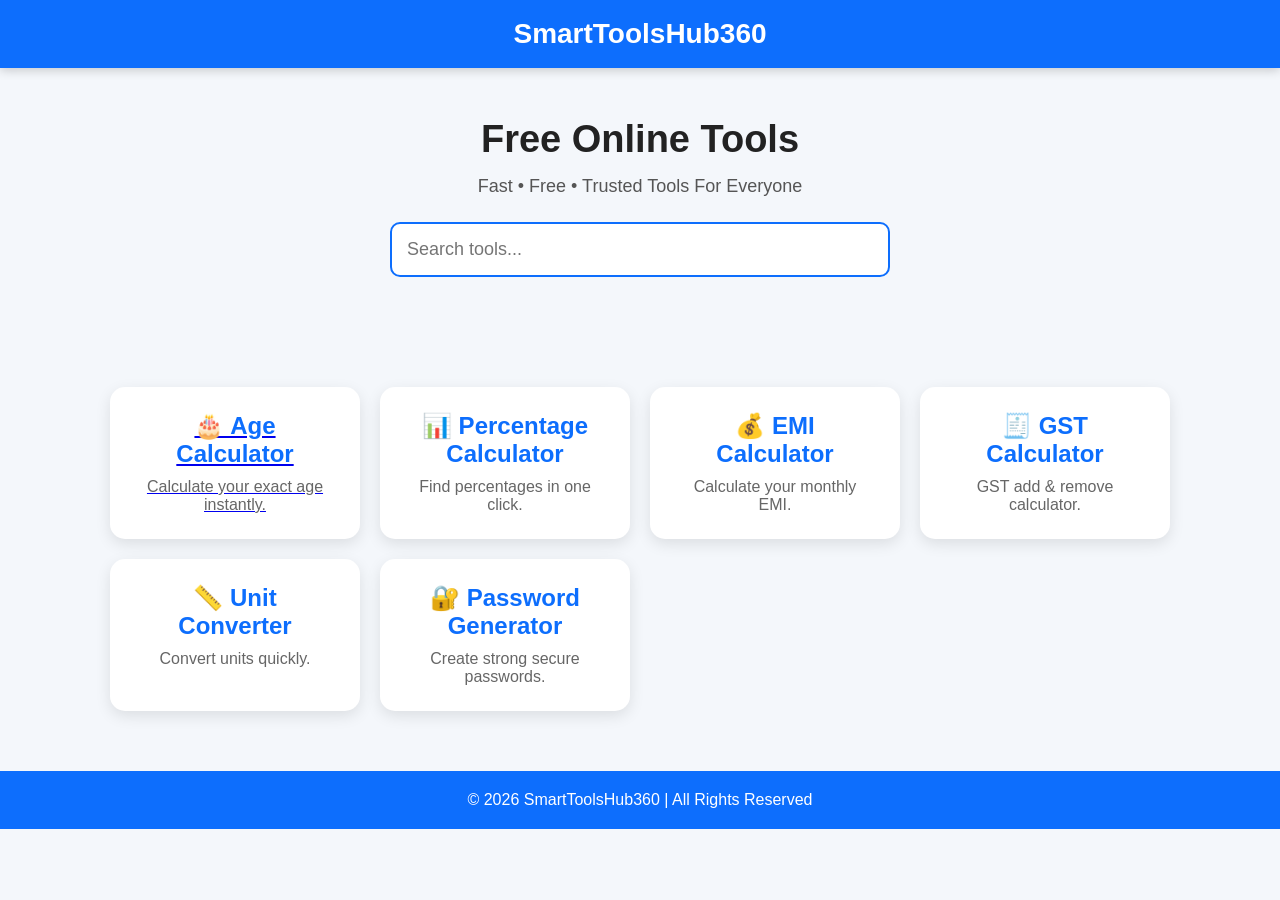
==== index.html @ cface26b "Correct typo in percentage calculator link Fixed typo in anchor tag for percentage calculator." ====
<!DOCTYPE html>
<html lang="en">
<head>
<meta charset="UTF-8">
<meta name="viewport" content="width=device-width, initial-scale=1.0">
<title>SmartToolsHub360 - Free Online Tools</title>

<style>
*{
margin:0;
padding:0;
box-sizing:border-box;
font-family:Arial,Helvetica,sans-serif;
}

body{
background:#f4f7fb;
color:#222;
}

header{
background:#0d6efd;
color:white;
padding:18px;
text-align:center;
font-size:28px;
font-weight:bold;
box-shadow:0 2px 10px rgba(0,0,0,.2);
}

.hero{
text-align:center;
padding:50px 20px;
}

.hero h1{
font-size:38px;
margin-bottom:15px;
}

.hero p{
font-size:18px;
color:#555;
margin-bottom:25px;
}

.search-box{
max-width:500px;
margin:auto;
}

.search-box input{
width:100%;
padding:15px;
font-size:18px;
border-radius:10px;
border:2px solid #0d6efd;
outline:none;
}

.tools{
max-width:1100px;
margin:40px auto;
display:grid;
grid-template-columns:repeat(auto-fit,minmax(220px,1fr));
gap:20px;
padding:20px;
}

.card{
background:white;
padding:25px;
border-radius:15px;
text-align:center;
box-shadow:0 5px 15px rgba(0,0,0,.1);
transition:.3s;
cursor:pointer;
}

.card:hover{
transform:translateY(-8px);
}

.card h2{
color:#0d6efd;
margin-bottom:10px;
}

.card p{
color:#666;
}

footer{
background:#0d6efd;
color:white;
text-align:center;
padding:20px;
margin-top:40px;
}
</style>

</head>
<body>

<header>
SmartToolsHub360
</header>

<section class="hero">
<h1>Free Online Tools</h1>
<p>Fast • Free • Trusted Tools For Everyone</p>

<div class="search-box">
<input type="text" placeholder="Search tools...">
</div>
</section>

<section class="tools">

<a href="age-calculator.html" class="card">
  <h2>🎂 Age Calculator</h2>
  <p>Calculate your exact age instantly.</p>
</a>

<a herf="percentage-calculator.html" class="card">
<h2>📊 Percentage Calculator</h2>
<p>Find percentages in one click.</p>
</a>

<div class="card">
<h2>💰 EMI Calculator</h2>
<p>Calculate your monthly EMI.</p>
</div>

<div class="card">
<h2>🧾 GST Calculator</h2>
<p>GST add & remove calculator.</p>
</div>

<div class="card">
<h2>📏 Unit Converter</h2>
<p>Convert units quickly.</p>
</div>

<div class="card">
<h2>🔐 Password Generator</h2>
<p>Create strong secure passwords.</p>
</div>

</section>

<footer>
© 2026 SmartToolsHub360 | All Rights Reserved
</footer>

</body>
  </html>
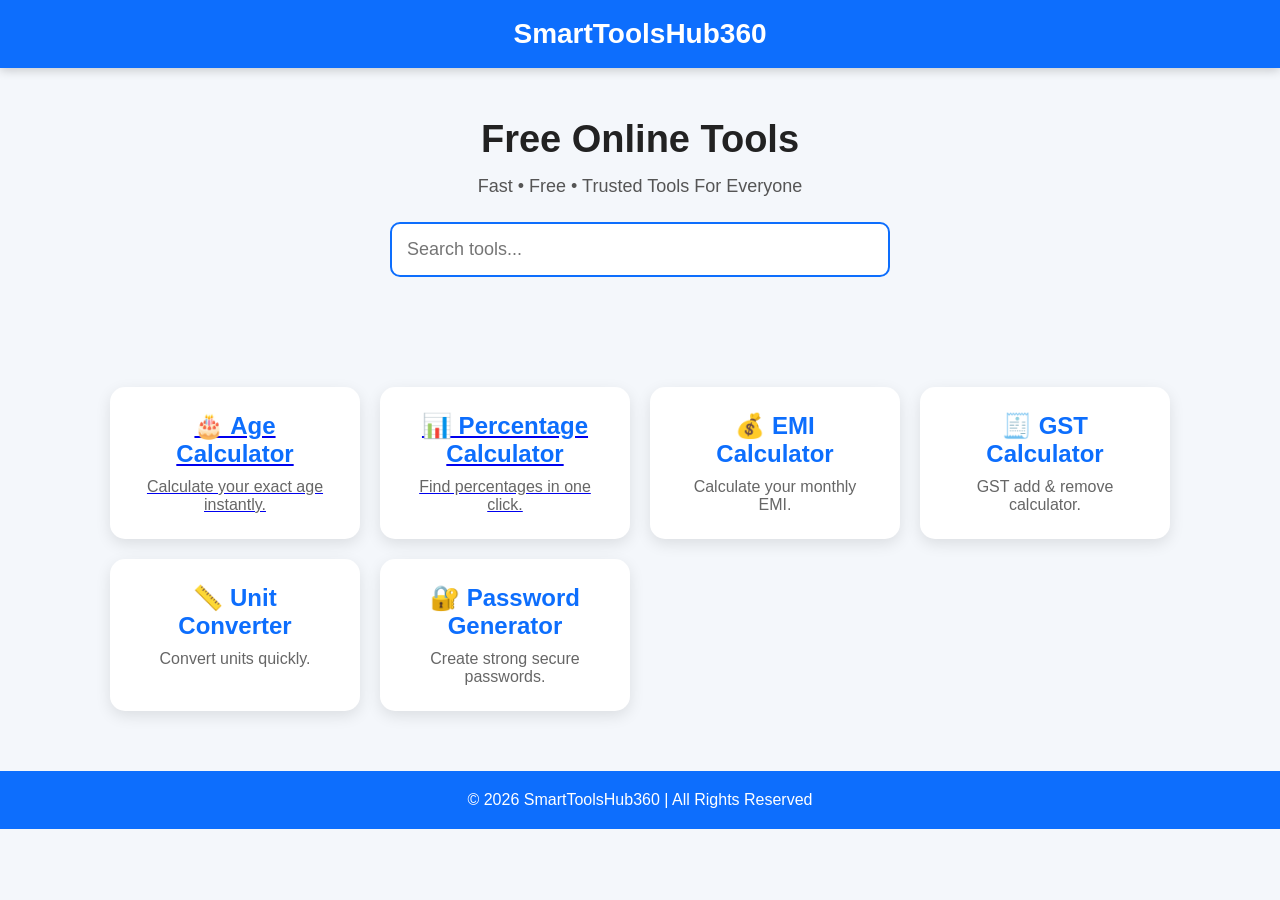
==== commit d322994c: "Add Percentage Calculator" ====
--- a/index.html
+++ b/index.html
@@ -122,9 +122,9 @@
   <p>Calculate your exact age instantly.</p>
 </a>
 
-<a herf="percentage-calculator.html" class="card">
-<h2>📊 Percentage Calculator</h2>
-<p>Find percentages in one click.</p>
+<a href="percentage-calculator.html" class="card">
+  <h2>📊 Percentage Calculator</h2>
+  <p>Find percentages in one click.</p>
 </a>
 
 <div class="card">
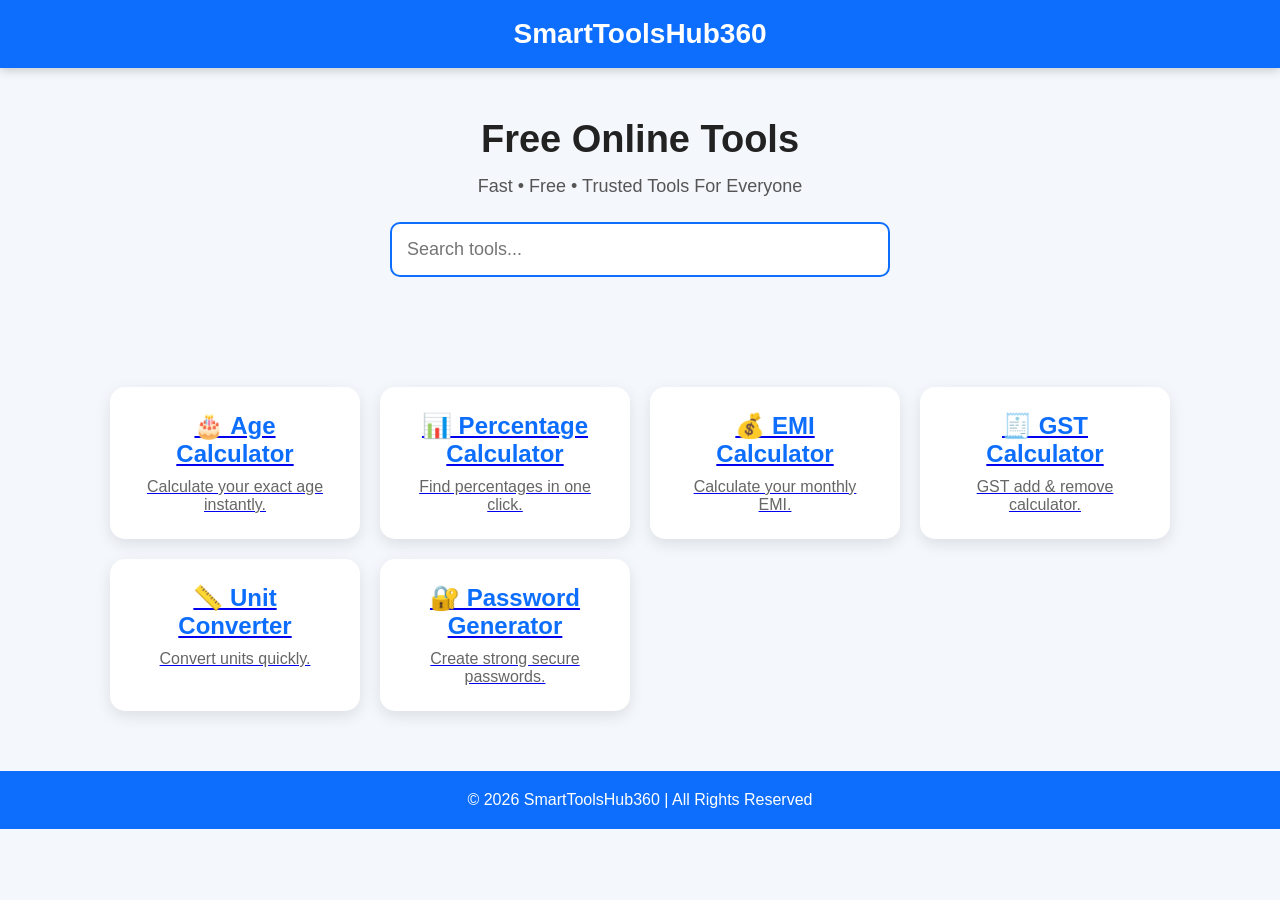
==== commit c8dab607: "Update.index.html" ====
--- a/index.html
+++ b/index.html
@@ -127,25 +127,25 @@
   <p>Find percentages in one click.</p>
 </a>
 
-<div class="card">
+<a href="emi-calculator.html" class="card">
 <h2>💰 EMI Calculator</h2>
 <p>Calculate your monthly EMI.</p>
-</div>
+</a>
 
-<div class="card">
+<a href="gst-calculator.html" class="card">
 <h2>🧾 GST Calculator</h2>
 <p>GST add & remove calculator.</p>
-</div>
+</a>
 
-<div class="card">
+<a href="unit-converter.html" class="card">
 <h2>📏 Unit Converter</h2>
 <p>Convert units quickly.</p>
-</div>
+</a>
 
-<div class="card">
+<a href="password-generator.html" class="card">
 <h2>🔐 Password Generator</h2>
 <p>Create strong secure passwords.</p>
-</div>
+</a>
 
 </section>
 
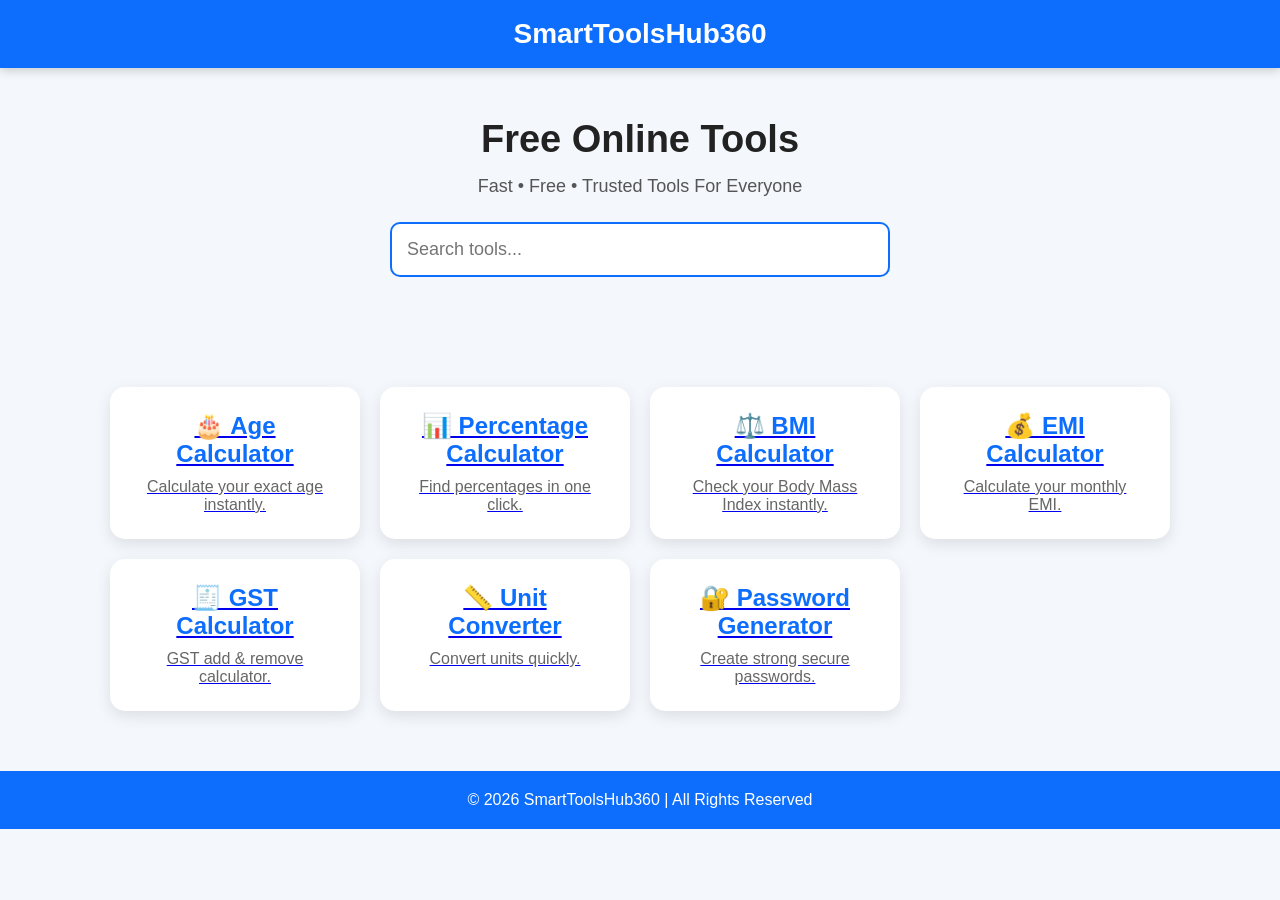
==== commit 8d75d60d: "Update.index.html" ====
--- a/index.html
+++ b/index.html
@@ -127,6 +127,11 @@
   <p>Find percentages in one click.</p>
 </a>
 
+<a href="bmi-calculator.html" class="card">
+<h2>⚖️ BMI Calculator</h2>
+<p>Check your Body Mass Index instantly.</p>
+</a>
+
 <a href="emi-calculator.html" class="card">
 <h2>💰 EMI Calculator</h2>
 <p>Calculate your monthly EMI.</p>
